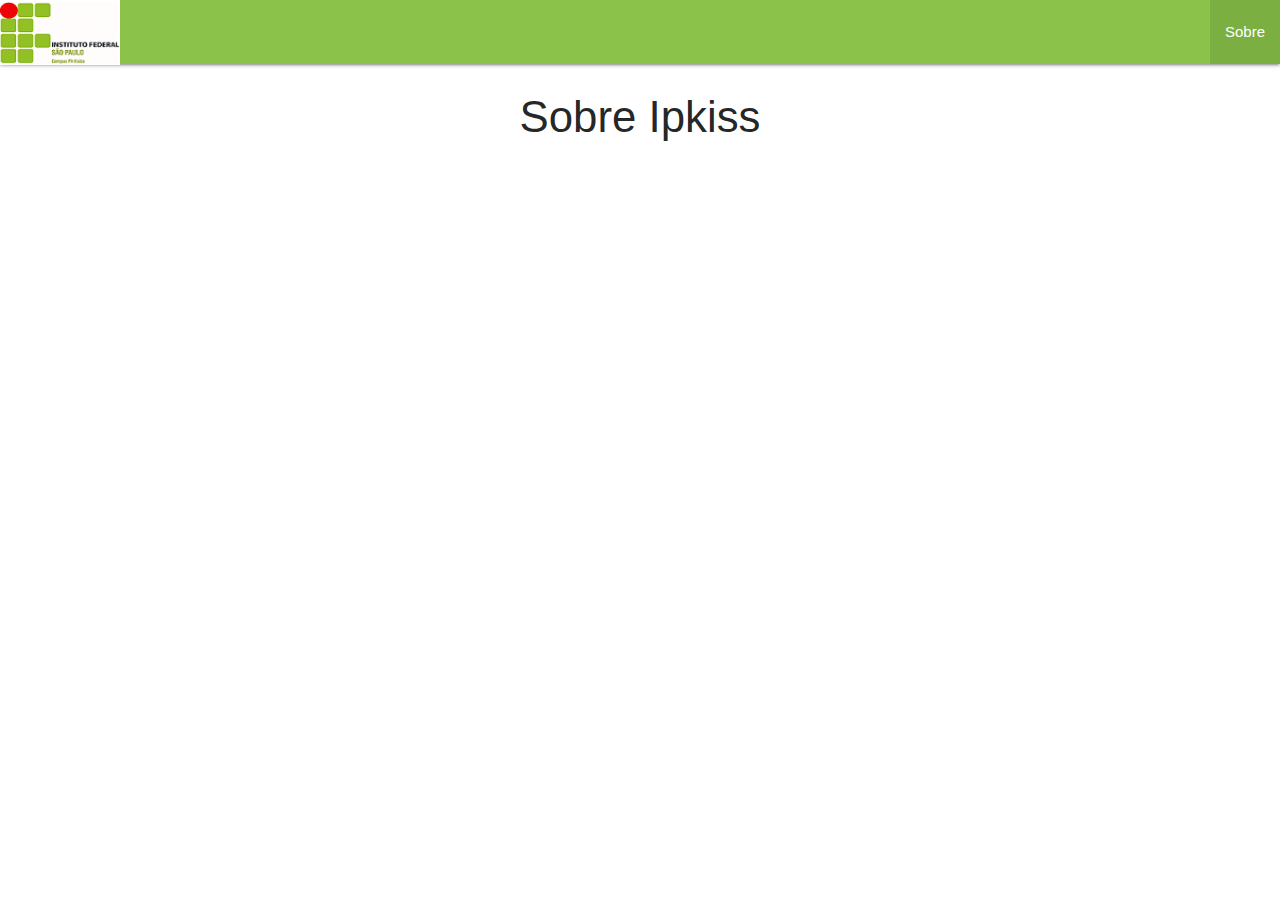
==== IpkissCV/templates/sobre.html @ 77641586 "Carrosel, css e etc" ====
<!DOCTYPE html>
<html lang="pt-br">
<head>
    <meta charset="UTF-8">
    <title>Ipkiss</title>
    <link rel="icon" href="../static/mask_icon_140145.ico">
    <link rel="stylesheet" href="../static/materialize/css/materialize.min.css"/>
    <link rel="stylesheet" href="../static/custom.css">
    <script src="https://code.jquery.com/jquery-3.5.1.min.js" integrity="sha256-9/aliU8dGd2tb6OSsuzixeV4y/faTqgFtohetphbbj0=" crossorigin="anonymous"></script>
</head>
<body>
    <nav class="nav-wrapper light-green">
        <a href="#" class="brand-logo"><img src="../static/logo.png" class="logo"></a>
        <ul id="nav-mobile" class="right hide-on-med-and-down">
            <li class="active"><a href="#" >Sobre</a></li>
        </ul>
    </nav>
    <div class="container">
        <div>
            <h3 class="center-align">Sobre Ipkiss</h3>
        </div>
    </div>
</body>
</html>
---- IpkissCV/static/custom.css ----
/*.stream{
  display: inline;
  position: block;
}*/
/*
.ciclo{
  position: relative;
  display: block;
  margin-top: -15px;
  margin-left: 450px;
  margin-bottom: 20px;
  /*position: absolute;
  right: 400px;
  top: 100px;
}*/
.foto{
  display: none;
  border: 1px  #f44336 solid;
  padding: 5px 200px 5px 5px;
  margin-bottom: 0px;
  box-shadow: 2px 5px #f44336;
  border-radius: 10px;

}
.foto:first-of-type{
   margin-top: 0px;
}
.imagem{
  display: flex;
}
.hora{
  display: flex;
  padding-top: 40px;
  padding-left: 20px;
  font-size: 16px;
  font-weight: bold;
  font-family:-apple-system,BlinkMacSystemFont,"Segoe UI",Roboto,Oxygen-Sans,Ubuntu,Cantarell,"Helvetica Neue",sans-serif;
}
.logo{
  width: 120px;
  height: 65px;
}
.img{
  width: 450px;
  height: 370px;
}
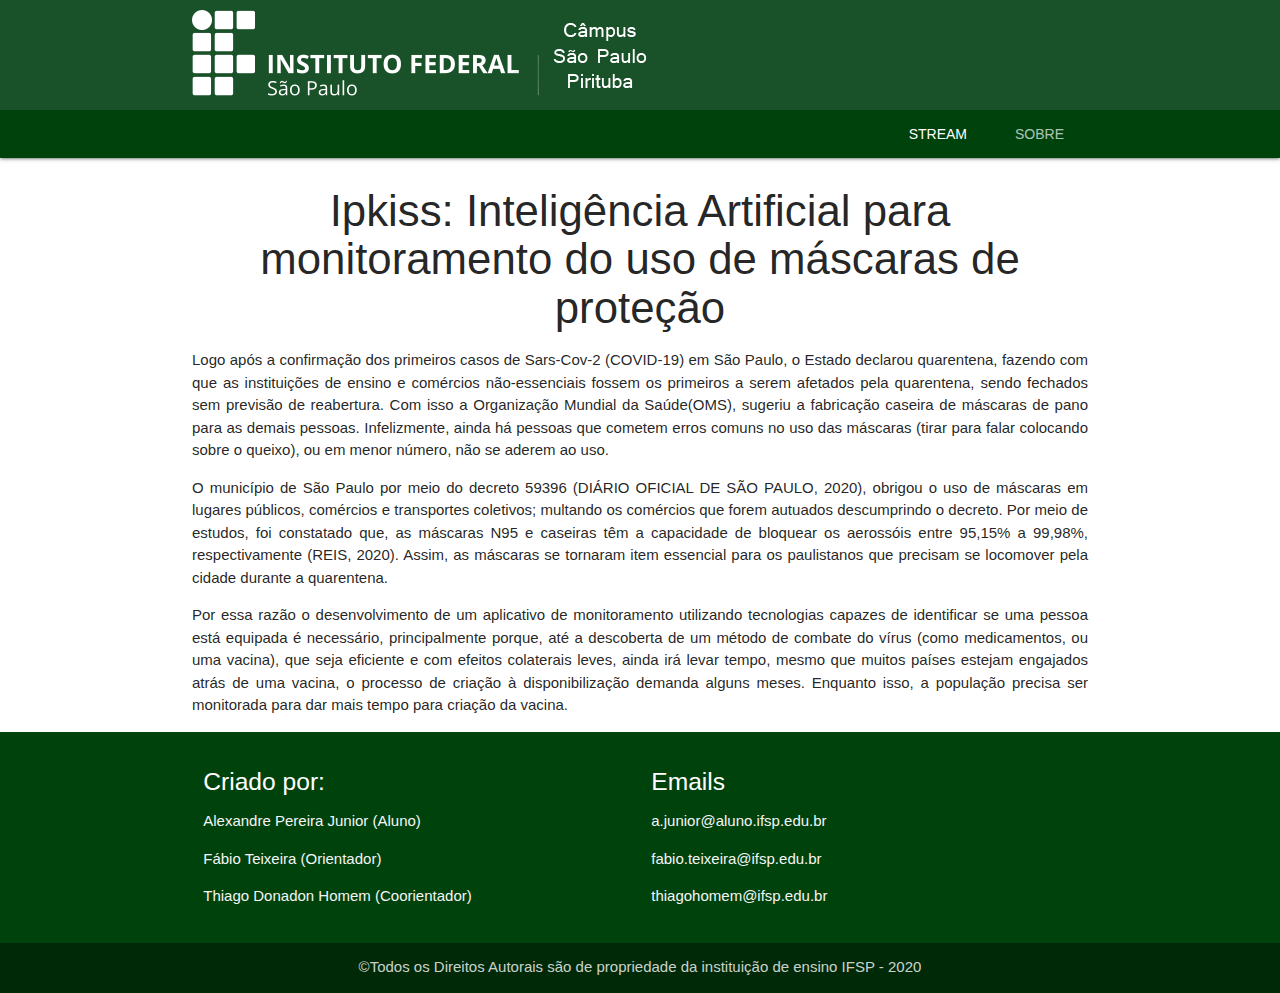
==== commit d2d24805: "Carousel Arrumado, Página Sobre, Novo Layout" ====
--- a/IpkissCV/templates/sobre.html
+++ b/IpkissCV/templates/sobre.html
@@ -8,17 +8,70 @@
     <link rel="stylesheet" href="../static/custom.css">
     <script src="https://code.jquery.com/jquery-3.5.1.min.js" integrity="sha256-9/aliU8dGd2tb6OSsuzixeV4y/faTqgFtohetphbbj0=" crossorigin="anonymous"></script>
 </head>
+<style>
+    .justificado{
+        text-align: justify;
+    }
+</style>
+<header>
+    <nav class="nav-extended verde0">
+        <div class="nav-wrapper container logo">
+          <a href="#" class="brand-logo"><img src="../static/logo_ifsp_PRT.png" alt="Logo IFSP"></a>
+        </div>
+        <div class="nav-content verde1">
+            <div class="container">
+                <ul class="tabs tabs-transparent">
+                <li class="tab right disabled"><a  href="#">Sobre</a></li>
+                <li class="tab right"><a class="active" href="{{ url_for('index') }}">Stream</a></li>
+              </ul>
+            </div>
+        </div>
+    </nav>
+</header>
 <body>
-    <nav class="nav-wrapper light-green">
-        <a href="#" class="brand-logo"><img src="../static/logo.png" class="logo"></a>
-        <ul id="nav-mobile" class="right hide-on-med-and-down">
-            <li class="active"><a href="#" >Sobre</a></li>
-        </ul>
-    </nav>
     <div class="container">
         <div>
-            <h3 class="center-align">Sobre Ipkiss</h3>
+            <h3 class="center-align">Ipkiss: Inteligência Artificial para monitoramento do uso de máscaras de proteção</h3>
+        </div>
+        <div>
+            <p class="justificado">
+                Logo após a confirmação dos primeiros casos de Sars-Cov-2 (COVID-19) em São Paulo, o Estado declarou quarentena, fazendo com que as instituições de ensino e comércios não-essenciais fossem os primeiros a serem afetados pela quarentena, sendo fechados sem previsão de reabertura.
+                Com isso a Organização Mundial da Saúde(OMS), sugeriu a fabricação caseira de máscaras de pano para as demais pessoas. Infelizmente, ainda há pessoas que cometem erros comuns no uso das máscaras (tirar para falar colocando sobre o queixo), ou em menor número, não se aderem ao uso.
+            </p>
+            <p class="justificado">
+                O município de São Paulo por meio do decreto 59396 (DIÁRIO OFICIAL DE SÃO PAULO, 2020), obrigou o uso de máscaras em lugares públicos, comércios e transportes coletivos; multando os comércios que forem autuados descumprindo o decreto.
+                Por meio de estudos, foi constatado que, as máscaras N95 e caseiras têm a capacidade de bloquear os aerossóis entre 95,15% a 99,98%, respectivamente (REIS, 2020). Assim, as máscaras se tornaram item essencial para os paulistanos que precisam se locomover pela cidade durante a quarentena.
+            </p>
+            <p class="justificado">
+                Por essa razão o desenvolvimento de um aplicativo de monitoramento utilizando tecnologias capazes de identificar se uma pessoa está equipada é necessário, principalmente porque, até a descoberta de um método de combate do vírus (como medicamentos, ou uma vacina),
+                que seja eficiente e com efeitos colaterais leves, ainda irá levar tempo, mesmo que muitos países estejam engajados atrás de uma vacina, o processo de criação à disponibilização demanda alguns meses. Enquanto isso, a população precisa ser monitorada para dar mais tempo para criação da vacina.
+            </p>
+        </div>
+
+
+    </div>
+</body>
+<footer class="page-footer verde1">
+    <div class="container">
+        <div class="row">
+            <div class="col l6 s12">
+                <h5 class="white-text">Criado por:</h5>
+                <p class="grey-text text-lighten-4">Alexandre Pereira Junior (Aluno)</p>
+                <p class="grey-text text-lighten-4">Fábio Teixeira (Orientador)</p>
+                <p class="grey-text text-lighten-4">Thiago Donadon Homem (Coorientador)</p>
+            </div>
+            <div class="col l6 s12">
+                <h5 class="white-text">Emails</h5>
+                <p class="grey-text text-lighten-4">a.junior@aluno.ifsp.edu.br</p>
+                <p class="grey-text text-lighten-4">fabio.teixeira@ifsp.edu.br</p>
+                <p class="grey-text text-lighten-4">thiagohomem@ifsp.edu.br</p>
+            </div>
         </div>
     </div>
-</body>
+    <div class="footer-copyright verde2">
+        <div class="container center">
+            ©Todos os Direitos Autorais são de propriedade da instituição de ensino IFSP - 2020
+        </div>
+    </div>
+</footer>
 </html>--- a/IpkissCV/static/custom.css
+++ b/IpkissCV/static/custom.css
@@ -37,10 +37,20 @@
   font-family:-apple-system,BlinkMacSystemFont,"Segoe UI",Roboto,Oxygen-Sans,Ubuntu,Cantarell,"Helvetica Neue",sans-serif;
 }
 .logo{
-  width: 120px;
-  height: 65px;
+  padding-top: 10px;
+  padding-bottom: 100px;
 }
 .img{
   width: 450px;
   height: 370px;
+}
+.verde2{
+    background-color: #002907 !important;
+}
+.verde1{
+    background-color: #00420c;
+}
+
+.verde0{
+    background-color: #195128;
 }